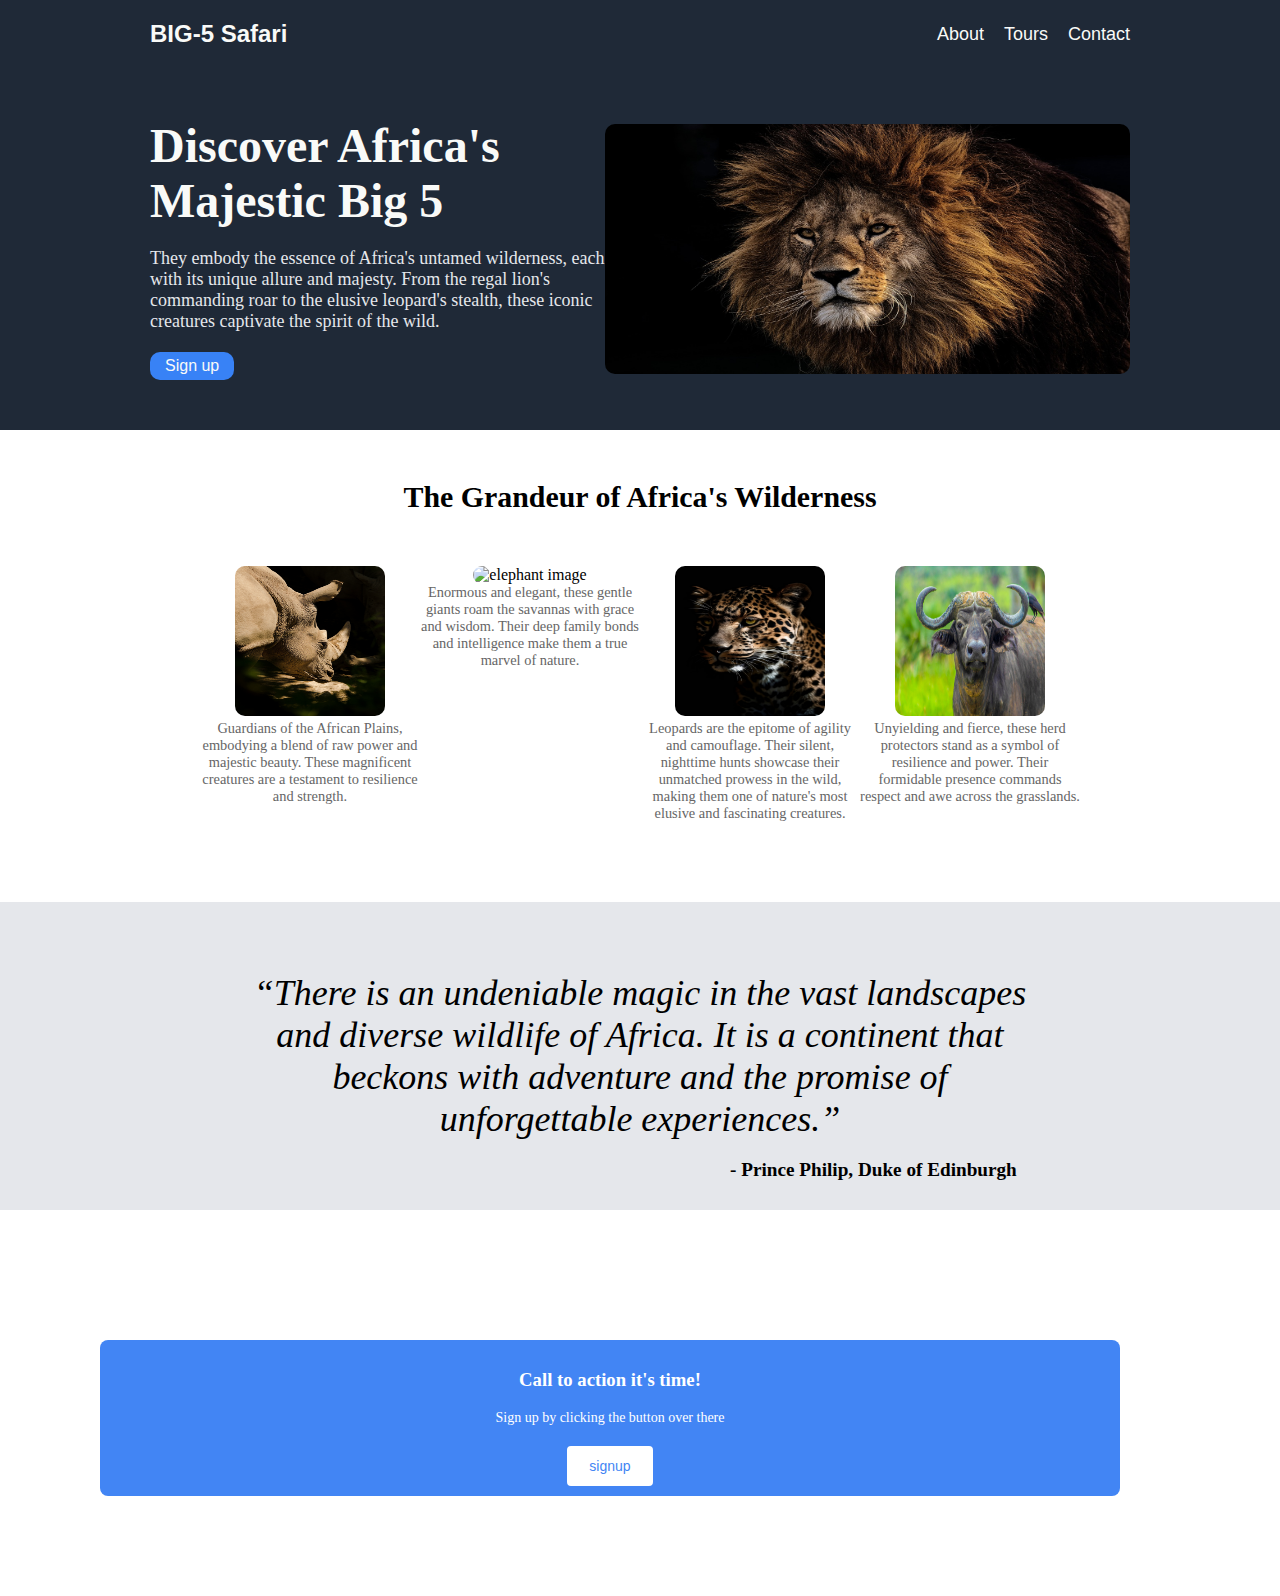
==== index.html @ 70cdee1c "Adjust the widht of the images - MAde changes to the width of the images to prevent skewing" ====
<!DOCTYPE html>
<html lang="en">
<head>
    <meta charset="UTF-8">
    <meta name="viewport" content="width=device-width, initial-scale=1.0">
    <title>Document</title>
    <link rel="stylesheet" href="style.css">

</head>
<body>
    <header class="header">
        <div class="logo">
            <div>BIG-5 Safari</div>
        </div>
        <nav class="links">
            <ul>
                <li><a href="#">About</a></li>
                <li><a href="#">Tours</a></li>
                <li><a href="#">Contact</a></li>
            </ul>
        </nav>
    </header>
    <div class="top-section">
        <div class="container">
            <h1 class="top-header">Discover Africa's Majestic Big 5</h1>
            <p class="top-text">They embody the essence of Africa's untamed wilderness, each with its unique allure and majesty. From the regal lion's commanding roar to the elusive leopard's stealth, these iconic creatures captivate the spirit of the wild.</p>   
            <button class="sign-up-button">Sign up</button>
        </div>
        <div class="image-lion">
            <img class="rounded-image" src="images/lion.jpg" alt="lion image" width="525" height="250">
        </div> 
    </div>

    <div class="section-title">
        <h5>The Grandeur of Africa's Wilderness</h5>
    </div>
    <div class="content-mid">
                        <div class="item">
                <img class="rounded-image" src="images/rhino.jpg" alt="rhino image" width="150" height="150">
                <div class="text-wrapper">
                    <div class="text">Guardians of the African Plains, embodying a blend of raw power and majestic beauty. These magnificent creatures are a testament to resilience and strength.</div>
                </div>
            </div>
        
            <div class="item">
                <img class="rounded-image" src="images/elephant.jpg" alt="elephant image" width="150" height="150">
                <div class="text-wrapper">
                    <div class="text">Enormous and elegant, these gentle giants roam the savannas with grace and wisdom. Their deep family bonds and intelligence make them a true marvel of nature.</div>
                </div>
            </div>

            <div class="item">
                <img class="rounded-image" src="images/leopard.jpg" alt="leopard image" width="150" height="150">
                <div class="text-wrapper">
                    <div class="text">Leopards are the epitome of agility and camouflage. Their silent, nighttime hunts showcase their unmatched prowess in the wild, making them one of nature's most elusive and fascinating creatures.</div>
                </div>
            </div>

            <div class="item">
                <img class="rounded-image" src="images/buffalo.jpg" alt="buffalo image" width="150" height="150">
                <div class="text-wrapper">
                    <div class="text">Unyielding and fierce, these herd protectors stand as a symbol of resilience and power. Their formidable presence commands respect and awe across the grasslands.</div>
                </div>
            </div>
    </div>

    <div class="quote-section">
        <p class="quote-text">
            “There is an undeniable magic in the vast landscapes and diverse wildlife of Africa. 
            It is a continent that beckons with adventure and the promise of unforgettable experiences.”
        </p>
        <p class="quote-author">- Prince Philip, Duke of Edinburgh</p>
    </div>
    <div class="last-section">   
        <div class="cta-container">
            <h3> Call to action it's time!</h3>
            <p>Sign up by clicking the button over there</p>
            <div>   
                <button class="cta-button">signup</button>
            </div>
        </div>
    </div>
</body>
</html>
---- style.css ----
body {
    font-family: Cambria, Cochin, Georgia, Times, 'Times New Roman', serif;
    margin: 0;
    padding: 0;
}


.header{
    display: flex;
    justify-content: space-between;
    padding: 20px;
    padding-left: 150px;
    padding-right: 150px;
    color: white;
    background-color: #1F2937;
    font-family: 'Franklin Gothic Medium', 'Arial Narrow', Arial, sans-serif;
    align-items: center;

 }

 .logo div {
    font-size: 24px;
    font-weight: bold;
    color: #F9FAF8;

 }

 .links ul {
    list-style-type: none;
    margin: 0;
    padding: 0;
    display: flex;
    gap: 20px;
}


.links ul li {
    display: inline;
}


.links ul li a {
    color: #F9FAF8;
    text-decoration: none;
    font-size: 18px;
}

.links ul li a:hover {
    color: #f50101;
}

.top-section {
    display: flex;
    justify-content: space-between;
    align-items: center;
    padding: 50px;
    background-color: #1F2937;
}

.container {
    padding: 0px 0px 0px 100px;
    max-width: 500px;  
}

.top-header {
    font-size: 48px;
    margin: 0;
    font-weight: bold;
    color: #F9FAF8;
}

.top-text {
    font-size: 18px;
    color: #E5E7EB;
    margin: 20px 0;
}

.sign-up-button{
    background-color: #3882f6;
    color: #F9FAF8;
    border: none;
    padding: 5px 15px;
    font-size: 1em;
    cursor: pointer;
    border-radius: 10px;
}

.sign-up-button:hover {
    background-color: #0056b3;
}

.image-lion{
    display: flex;
    align-items: center;
    justify-content: center;
    padding-right: 100px;
    border-radius: 10px;
    max-width: 100%;
    
}

.rounded-image {
    border-radius: 10px; 
}
  /* Darkblue section ends here */

  .section-title{
    font-size: 36px;
    font-weight: bolder;
    text-align: center;
    margin: 0;
    padding: 0;

}


.content-mid{
    text-align: center;
    display: flex;
    justify-content: space-between;
    padding: 50px;
    padding-top: 2px;
    padding-right: 200px;
    padding-left: 200px;
    align-content: center;
   
}


.item {
    text-align: center;
    box-sizing: border-box;
    flex-direction: column;
    justify-content: space-evenly;
    margin-top: 0;
    borderline
    
}

.image {
    display: flex;    
    height: auto;
    max-width: 100%;
    
}

.text-wrapper {
    flex-grow: 1; /* Allow text wrapper to grow and take up remaining space */
    display: flex;
    flex-direction: column;
    justify-content: flex-end; /* Align text to the bottom */
    max-width: 250px; /* Match the image width */
}

.item .text {
    font-size: 0.9em;
    color: #666;
    display: flex;
    max-width: 250px;
    text-align: center;

}

  /* content-mid section ends here */

.quote-section{

    background-color: #E5E7EB;
    padding: 70px 5px;
    padding-left: 250px;
    padding-right: 250px;
    padding-bottom: 10px;
    margin: 30px auto;
    text-align: center;
    display: flex;
    flex-direction: column;
  }

.quote-text{
    font-size: 36px;
    font-style: italic;
    font-weight: 100;
    margin-bottom: 20px;
    text-align: center;
    margin: 0 auto;

}
.quote-author{
    font-size: 1.2em;
    font-weight: bolder;
    display: flex;
    text-align: right;
    display: flex;
    padding: 0%;
    padding-left: 480px;
}


  /* content-mid section ends here */

.last-section{
    display: flex;
    align-content: center;
    padding: 50px;
}

  .cta-container {
    background-color: #4285f4;
    color: white;
    padding: 10px;
    border-radius: 8px;
    text-align: center;
    width: 1000px;
    align-items: center;
    margin: 50px;
}

.cta-container h2 {
    margin: 0;
    font-size: 24px;
    margin-bottom: 10px;
}
.cta-container p {
    margin: 0;
    font-size: 14px;
    margin-bottom: 20px;
}

.cta-container .cta-button {
    background-color: white;
    color: #4285f4;
    padding: 10px 20px;
    border: 2px solid white;
    border-radius: 4px;
    text-decoration: none;
    font-size: 14px;
}

.cta-container .cta-button:hover {
    background-color: #f1f1f1;
}
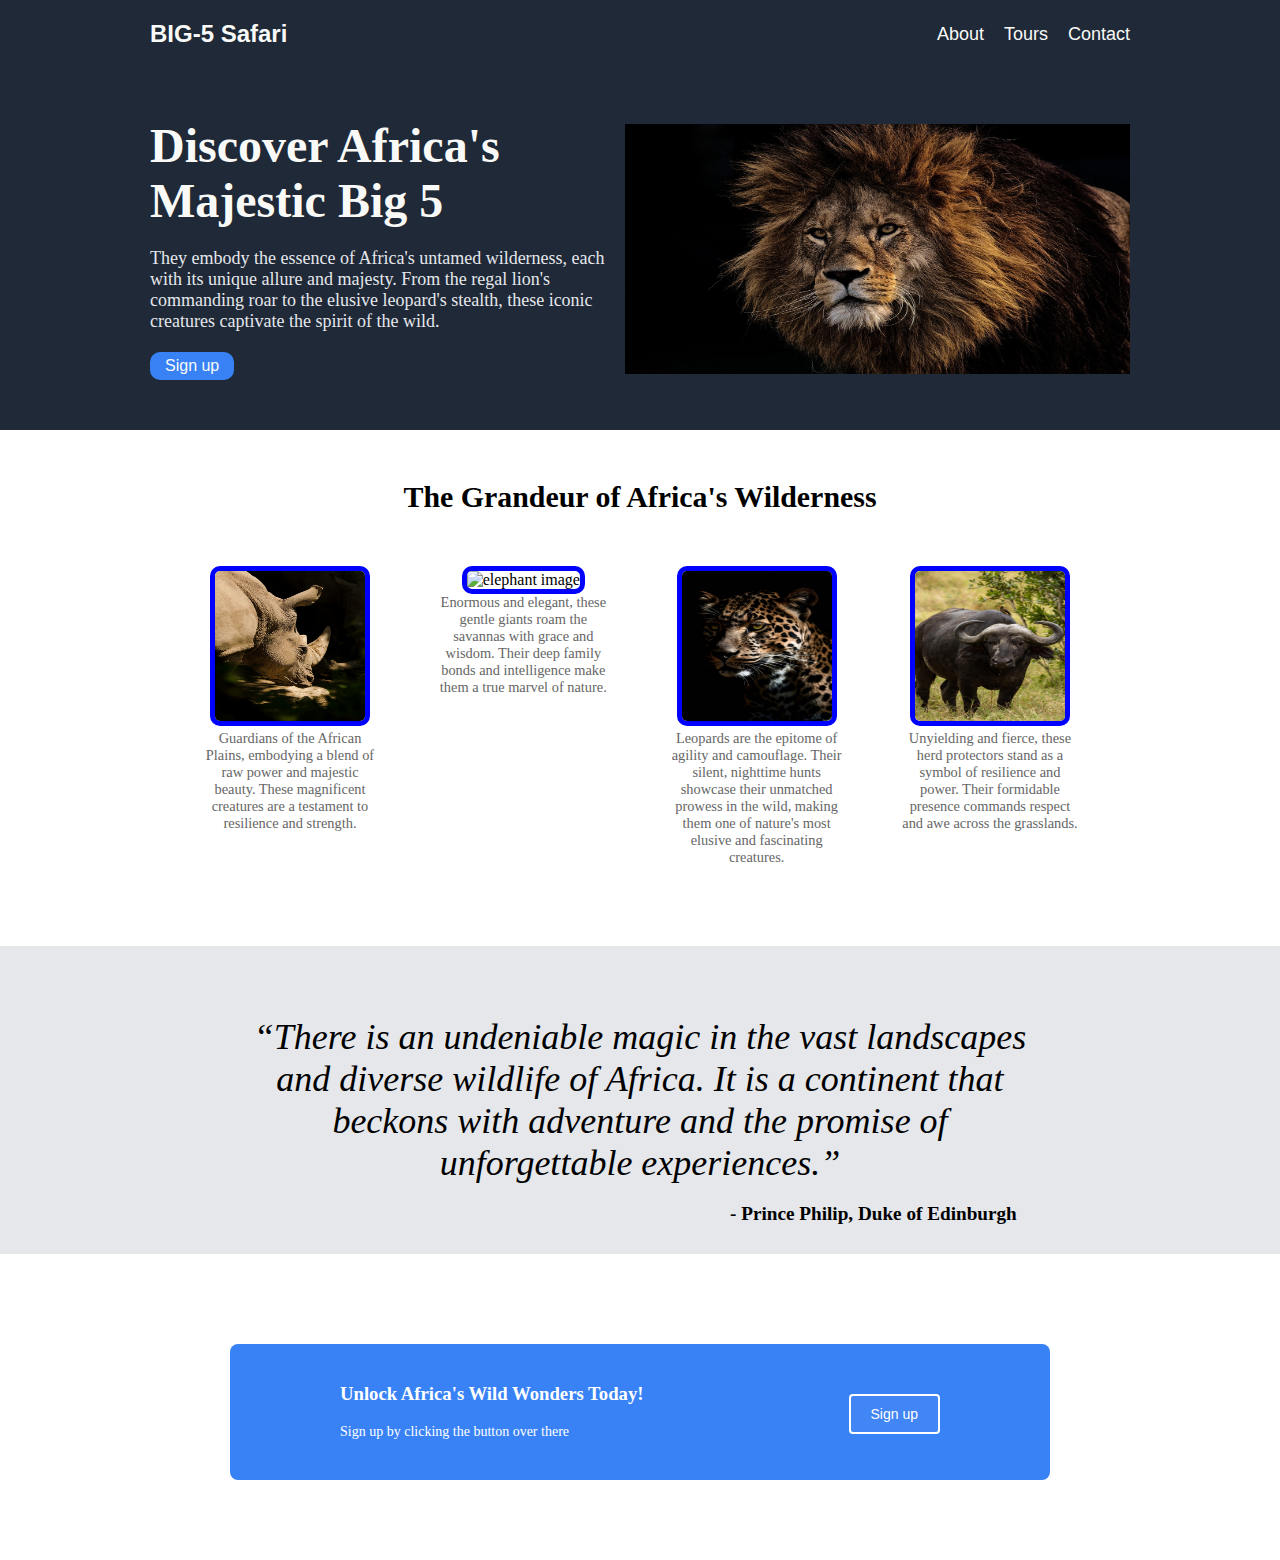
==== commit 2475f21d: "Add blue border to image and prevent distortion" ====
--- a/index.html
+++ b/index.html
@@ -27,7 +27,7 @@
             <button class="sign-up-button">Sign up</button>
         </div>
         <div class="image-lion">
-            <img class="rounded-image" src="images/lion.jpg" alt="lion image" width="525" height="250">
+            <img class="rounded-image" src="images/lion.jpg" alt="lion image" width="505" height="250">
         </div> 
     </div>
 
@@ -36,28 +36,28 @@
     </div>
     <div class="content-mid">
                         <div class="item">
-                <img class="rounded-image" src="images/rhino.jpg" alt="rhino image" width="150" height="150">
+                <img class="rounded-images" src="images/rhino.jpg" alt="rhino image" width="150" height="150">
                 <div class="text-wrapper">
                     <div class="text">Guardians of the African Plains, embodying a blend of raw power and majestic beauty. These magnificent creatures are a testament to resilience and strength.</div>
                 </div>
             </div>
         
             <div class="item">
-                <img class="rounded-image" src="images/elephant.jpg" alt="elephant image" width="150" height="150">
+                <img class="rounded-images" src="images/elephant.jpg" alt="elephant image" width="150" height="150">
                 <div class="text-wrapper">
                     <div class="text">Enormous and elegant, these gentle giants roam the savannas with grace and wisdom. Their deep family bonds and intelligence make them a true marvel of nature.</div>
                 </div>
             </div>
 
             <div class="item">
-                <img class="rounded-image" src="images/leopard.jpg" alt="leopard image" width="150" height="150">
+                <img class="rounded-images" src="images/leopard.jpg" alt="leopard image" width="150" height="150">
                 <div class="text-wrapper">
                     <div class="text">Leopards are the epitome of agility and camouflage. Their silent, nighttime hunts showcase their unmatched prowess in the wild, making them one of nature's most elusive and fascinating creatures.</div>
                 </div>
             </div>
 
             <div class="item">
-                <img class="rounded-image" src="images/buffalo.jpg" alt="buffalo image" width="150" height="150">
+                <img class="rounded-images" src="images/buffalo.jpg" alt="buffalo image" width="150" height="150">
                 <div class="text-wrapper">
                     <div class="text">Unyielding and fierce, these herd protectors stand as a symbol of resilience and power. Their formidable presence commands respect and awe across the grasslands.</div>
                 </div>
@@ -73,10 +73,12 @@
     </div>
     <div class="last-section">   
         <div class="cta-container">
-            <h3> Call to action it's time!</h3>
-            <p>Sign up by clicking the button over there</p>
+            <div class="text-container">
+                <h3> Unlock Africa's Wild Wonders Today!</h3>
+                <p>Sign up by clicking the button over there</p>
+            </div>
             <div>   
-                <button class="cta-button">signup</button>
+                <button class="cta-button">Sign up</button>
             </div>
         </div>
     </div>
--- a/style.css
+++ b/style.css
@@ -47,7 +47,7 @@
 }
 
 .links ul li a:hover {
-    color: #f50101;
+    color: rgb(83, 82, 82);
 }
 
 .top-section {
@@ -87,7 +87,7 @@
 }
 
 .sign-up-button:hover {
-    background-color: #0056b3;
+    background-color: darkblue;
 }
 
 .image-lion{
@@ -101,7 +101,8 @@
 }
 
 .rounded-image {
-    border-radius: 10px; 
+    border-radius: 0px; 
+
 }
   /* Darkblue section ends here */
 
@@ -114,6 +115,16 @@
 
 }
 
+.rounded-images {
+    border-radius: 10px; 
+    border: 5px solid blue;
+    max-width: 100%;
+    height: 150px;
+    text-align: center;
+
+    
+
+}
 
 .content-mid{
     text-align: center;
@@ -134,23 +145,20 @@
     flex-direction: column;
     justify-content: space-evenly;
     margin-top: 0;
-    borderline
+    
     
 }
 
 .image {
-    display: flex;    
     height: auto;
     max-width: 100%;
     
 }
 
 .text-wrapper {
-    flex-grow: 1; /* Allow text wrapper to grow and take up remaining space */
-    display: flex;
     flex-direction: column;
     justify-content: flex-end; /* Align text to the bottom */
-    max-width: 250px; /* Match the image width */
+    max-width: 180px; /* Match the image width */
 }
 
 .item .text {
@@ -201,42 +209,62 @@
 
 .last-section{
     display: flex;
-    align-content: center;
     padding: 50px;
+    padding-left: 200px;
+    justify-content: space-between;
+
+    
 }
 
   .cta-container {
+    background-color: #3882f6;
+    color: white;
+    border-radius: 8px;
+    margin: 30px;
+    margin-top: 10px;
+    justify-content: space-between;
+    padding: 20px 110px 20px 110px;
+    width: 600px; 
+    display: flex;
+    
+    
+}
+
+.text-container{
+    display: flex;
+    flex-direction: column;
+}
+.text-container h2 {
+    margin: 0;
+    margin-bottom: 0;
+    font-size: 24px;
+    font-weight: bold;
+}
+.text-container p {
+    margin: 0;
+    margin-top: 0;
+    font-size: 14px;
+    margin-bottom: 20px;
+}
+
+.cta-container .cta-button {
     background-color: #4285f4;
     color: white;
-    padding: 10px;
-    border-radius: 8px;
-    text-align: center;
-    width: 1000px;
-    align-items: center;
-    margin: 50px;
-}
-
-.cta-container h2 {
-    margin: 0;
-    font-size: 24px;
-    margin-bottom: 10px;
-}
-.cta-container p {
-    margin: 0;
-    font-size: 14px;
-    margin-bottom: 20px;
-}
-
-.cta-container .cta-button {
-    background-color: white;
-    color: #4285f4;
     padding: 10px 20px;
     border: 2px solid white;
     border-radius: 4px;
     text-decoration: none;
     font-size: 14px;
+    display: flex;
+    margin-top: 30px;
+
+}
+
+.cta-button{
+    display: flex;
+    align-content: center;
 }
 
 .cta-container .cta-button:hover {
-    background-color: #f1f1f1;
+    background-color: darkblue;
 }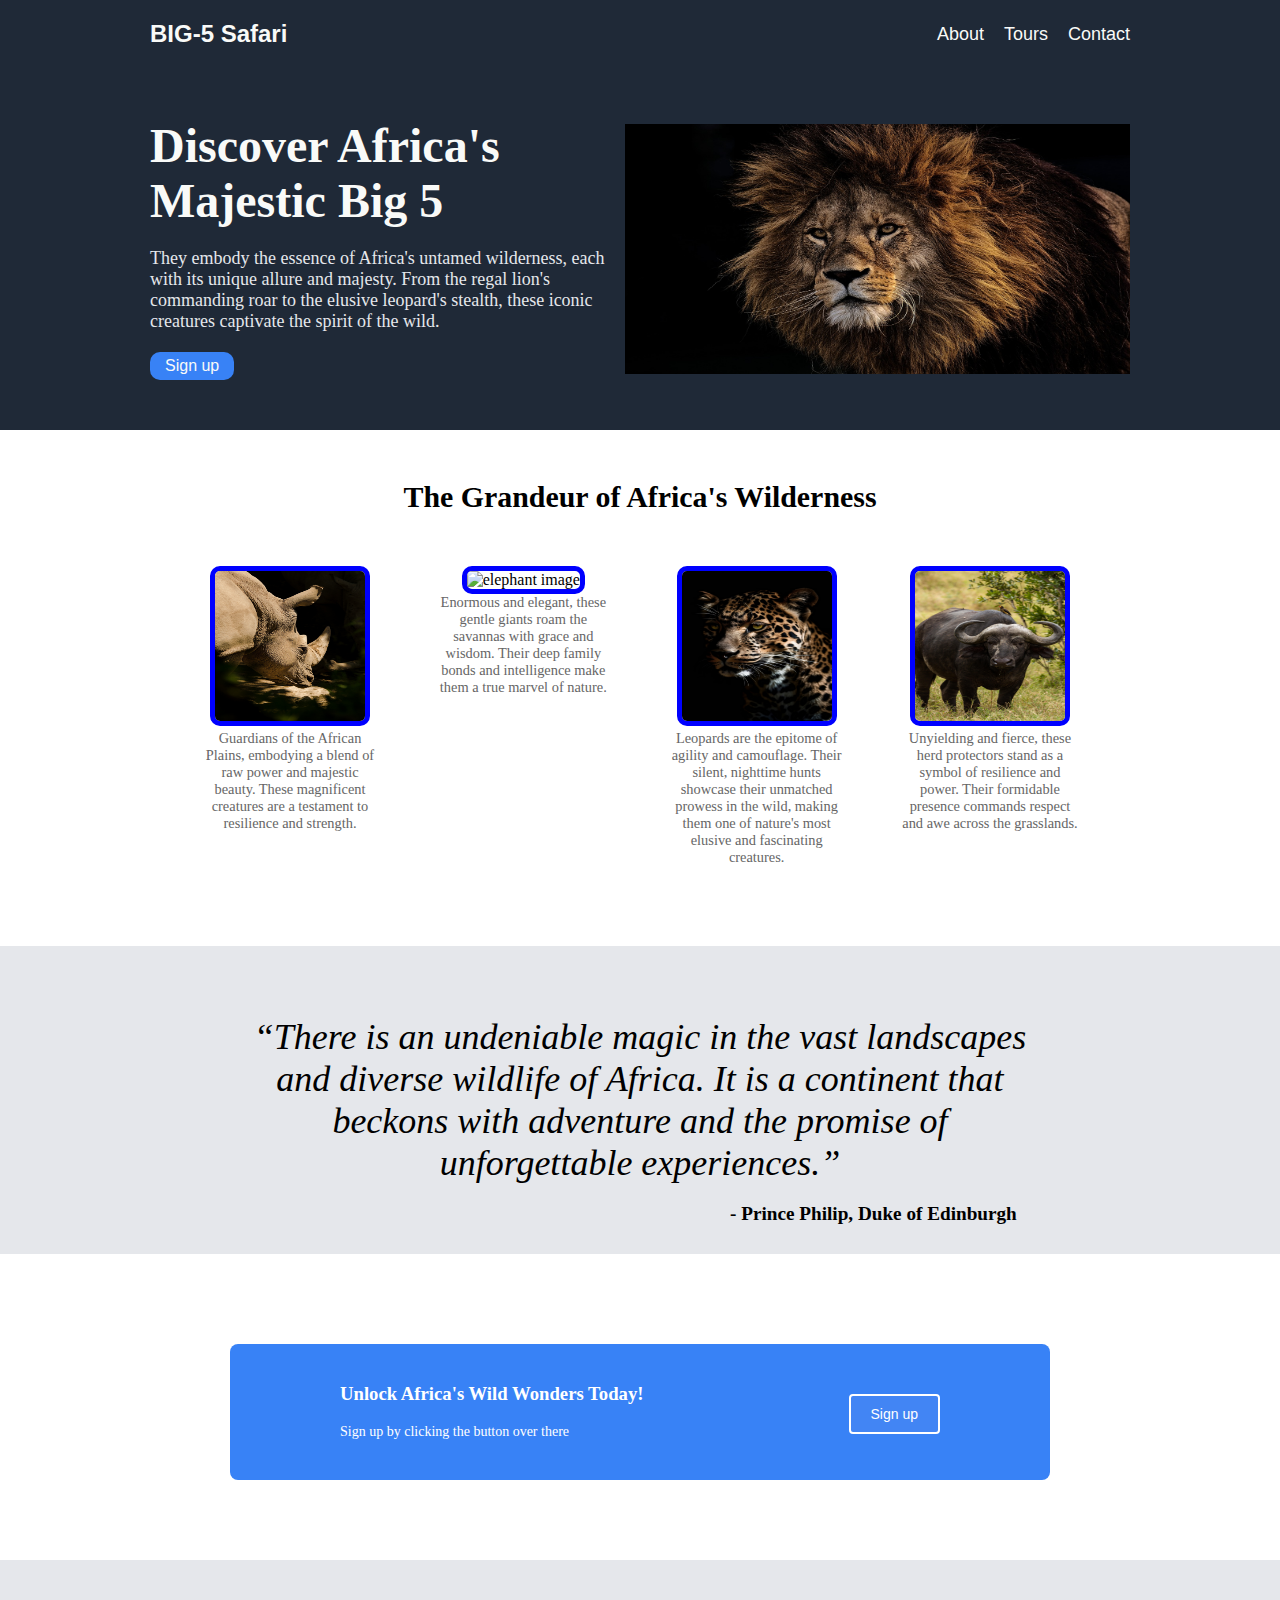
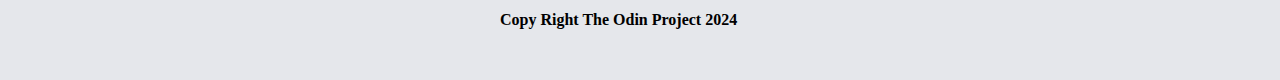
==== commit 18fe7bae: "Add the missing footer Style the missing footer" ====
--- a/index.html
+++ b/index.html
@@ -82,5 +82,8 @@
             </div>
         </div>
     </div>
+    <div class="footer">
+        <h4 class="footer-txt">Copy Right The Odin Project 2024</h4>
+    </div>
 </body>
 </html>--- a/style.css
+++ b/style.css
@@ -106,7 +106,7 @@
 }
   /* Darkblue section ends here */
 
-  .section-title{
+.section-title{
     font-size: 36px;
     font-weight: bolder;
     text-align: center;
@@ -157,8 +157,8 @@
 
 .text-wrapper {
     flex-direction: column;
-    justify-content: flex-end; /* Align text to the bottom */
-    max-width: 180px; /* Match the image width */
+    justify-content: flex-end; 
+    max-width: 180px; 
 }
 
 .item .text {
@@ -267,4 +267,18 @@
 
 .cta-container .cta-button:hover {
     background-color: darkblue;
+}
+
+.footer{
+    background-color: #E5E7EB;
+    padding: 30px;
+    padding-left: 500px;
+
+}
+
+.footer.footer-txt{
+    display: flex;
+    align-content: center;
+    font-family: 'Franklin Gothic Medium', 'Arial Narrow', Arial, sans-serif;
+
 }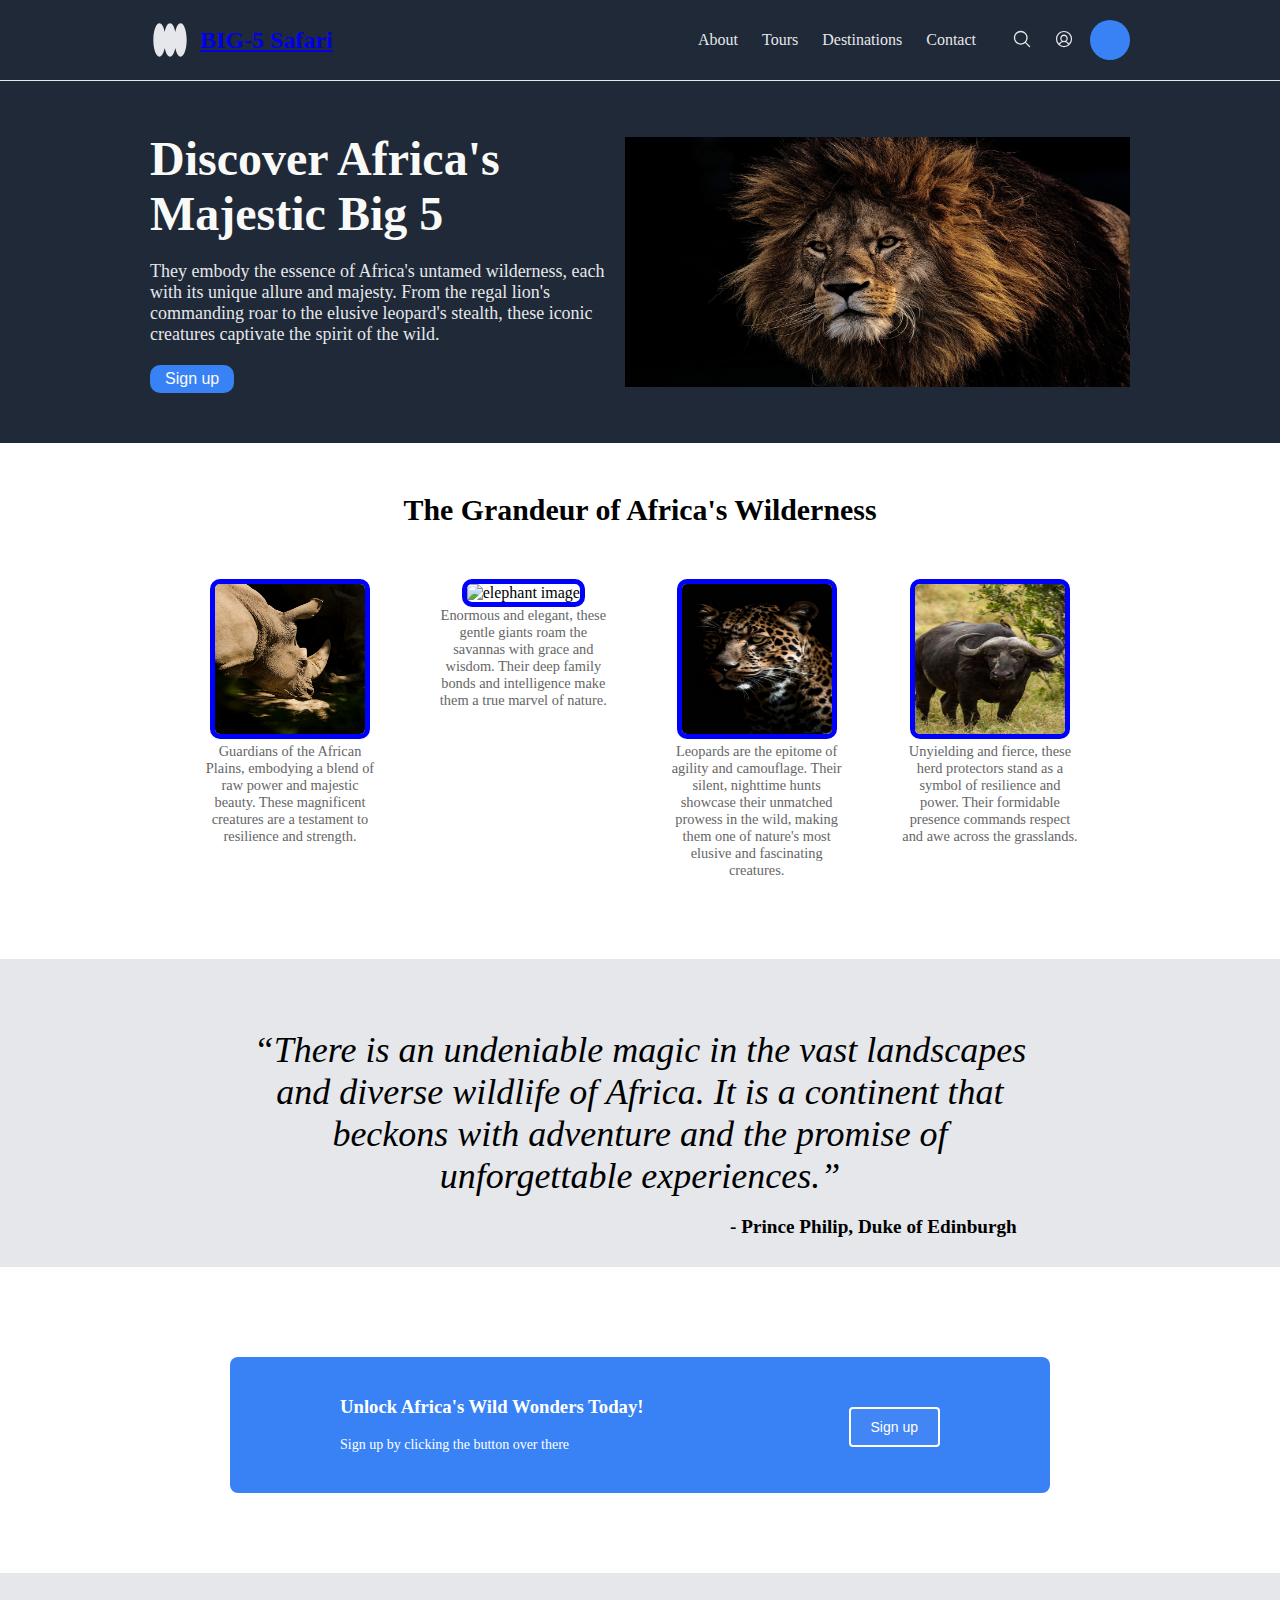
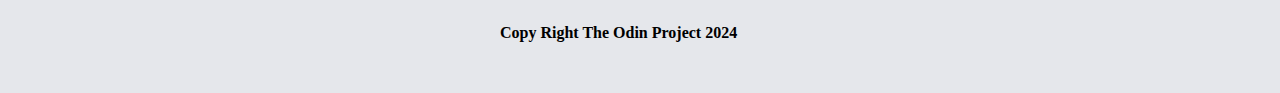
==== commit cd0c786c: "Update index.html and style.css:" ====
--- a/index.html
+++ b/index.html
@@ -3,22 +3,48 @@
 <head>
     <meta charset="UTF-8">
     <meta name="viewport" content="width=device-width, initial-scale=1.0">
-    <title>Document</title>
+    <title>BIG-5 Home</title>
     <link rel="stylesheet" href="style.css">
-
 </head>
 <body>
+
+    <header>
+        <link rel="icon" type="image/x-icon" href="data:image/x-icon;base64," />
+        <link rel="stylesheet" href="styles.css">
+        <script src="https://cdn.tailwindcss.com?plugins=forms,container-queries"></script>
+    </header>
+
     <header class="header">
-        <div class="logo">
-            <div>BIG-5 Safari</div>
+        <div class="header-left">
+            <div class="logo">
+                <svg viewBox="0 0 48 48" fill="none" xmlns="http://www.w3.org/2000/svg">
+                    <path d="M36.7273 44C33.9891 44 31.6043 39.8386 30.3636 33.69C29.123 39.8386 26.7382 44 24 44C21.2618 44 18.877 39.8386 17.6364 33.69C16.3957 39.8386 14.0109 44 11.2727 44C7.25611 44 4 35.0457 4 24C4 12.9543 7.25611 4 11.2727 4C14.0109 4 16.3957 8.16144 17.6364 14.31C18.877 8.16144 21.2618 4 24 4C26.7382 4 29.123 8.16144 30.3636 14.31C31.6043 8.16144 33.9891 4 36.7273 4C40.7439 4 44 12.9543 44 24C44 35.0457 40.7439 44 36.7273 44Z" fill="currentColor"></path>
+                </svg>
+            </div>
+            <div class="header-title"><a href="/Home-Page-test/index.html">BIG-5 Safari</a></div>
+
         </div>
-        <nav class="links">
-            <ul>
-                <li><a href="#">About</a></li>
-                <li><a href="#">Tours</a></li>
-                <li><a href="#">Contact</a></li>
-            </ul>
-        </nav>
+        <div class="header-right">
+            <div class="nav-links">
+                <a href="plinks/about.html">About</a>
+                <a href="plinks/tours.html">Tours</a>
+                <a href="#">Destinations</a>
+                <a href="plinks/contact.html">Contact</a>
+            </div>
+            <div class="buttons">
+                <button class="search-button">
+                    <svg xmlns="http://www.w3.org/2000/svg" width="20px" height="20px" fill="currentColor" viewBox="0 0 256 256">
+                        <path d="M229.66,218.34l-50.07-50.06a88.11,88.11,0,1,0-11.31,11.31l50.06,50.07a8,8,0,0,0,11.32-11.32ZM40,112a72,72,0,1,1,72,72A72.08,72.08,0,0,1,40,112Z"></path>
+                    </svg>
+                </button>
+                <button class="user-button">
+                    <svg xmlns="http://www.w3.org/2000/svg" width="20px" height="20px" fill="currentColor" viewBox="0 0 256 256">
+                        <path d="M128,24A104,104,0,1,0,232,128,104.11,104.11,0,0,0,128,24ZM74.08,197.5a64,64,0,0,1,107.84,0,87.83,87.83,0,0,1-107.84,0ZM96,120a32,32,0,1,1,32,32A32,32,0,0,1,96,120Zm97.76,66.41a79.66,79.66,0,0,0-36.06-28.75,48,48,0,1,0-59.4,0,79.66,79.66,0,0,0-36.06,28.75,88,88,0,1,1,131.52,0Z"></path>
+                    </svg>
+                </button>
+            </div>
+            <div class="profile-pic"></div>
+        </div>
     </header>
     <div class="top-section">
         <div class="container">
@@ -35,7 +61,7 @@
         <h5>The Grandeur of Africa's Wilderness</h5>
     </div>
     <div class="content-mid">
-                        <div class="item">
+            <div class="item">
                 <img class="rounded-images" src="images/rhino.jpg" alt="rhino image" width="150" height="150">
                 <div class="text-wrapper">
                     <div class="text">Guardians of the African Plains, embodying a blend of raw power and majestic beauty. These magnificent creatures are a testament to resilience and strength.</div>
--- a/style.css
+++ b/style.css
@@ -6,49 +6,75 @@
 }
 
 
-.header{
-    display: flex;
-    justify-content: space-between;
+.header {
+    display: flex;
+    justify-content: space-between;
+    align-items: center;
     padding: 20px;
     padding-left: 150px;
     padding-right: 150px;
-    color: white;
-    background-color: #1F2937;
-    font-family: 'Franklin Gothic Medium', 'Arial Narrow', Arial, sans-serif;
-    align-items: center;
-
- }
-
- .logo div {
-    font-size: 24px;
-    font-weight: bold;
-    color: #F9FAF8;
-
- }
-
- .links ul {
-    list-style-type: none;
-    margin: 0;
-    padding: 0;
-    display: flex;
-    gap: 20px;
-}
-
-
-.links ul li {
-    display: inline;
-}
-
-
-.links ul li a {
-    color: #F9FAF8;
+    border-bottom: 1px solid #E5E7EB;
+    background-color:  #1F2937;
+}
+
+.header-left {
+    display: flex;
+    align-items: center;
+}
+
+.logo {
+    width: 40px;
+    height: 40px;
+    color: #E5E7EB;
+}
+
+.header-title {
+    font-size: 1.5rem;
+    font-weight: 700;
+    margin-left: 10px;
+    color: #E5E7EB;
+}
+
+.header-right {
+    display: flex;
+    align-items: center;
+}
+
+.nav-links a {
+    margin: 0 10px;
+    color: #E5E7EB;
     text-decoration: none;
-    font-size: 18px;
-}
-
-.links ul li a:hover {
-    color: rgb(83, 82, 82);
-}
+    font-weight: 500;
+}
+
+.nav-links a:hover {
+    text-decoration: underline;
+    color: #666;
+}
+
+.buttons {
+    display: flex;
+    align-items: center;
+    margin-left: 20px;
+}
+
+.search-button, .user-button {
+    background: none;
+    border: none;
+    cursor: pointer;
+    margin-right: 10px;
+    color: #E5E7EB;
+}
+
+.profile-pic {
+    width: 40px;
+    height: 40px;
+    border-radius: 50%;
+    background-color: #3882f6;
+}
+
+
+
 
 .top-section {
     display: flex;
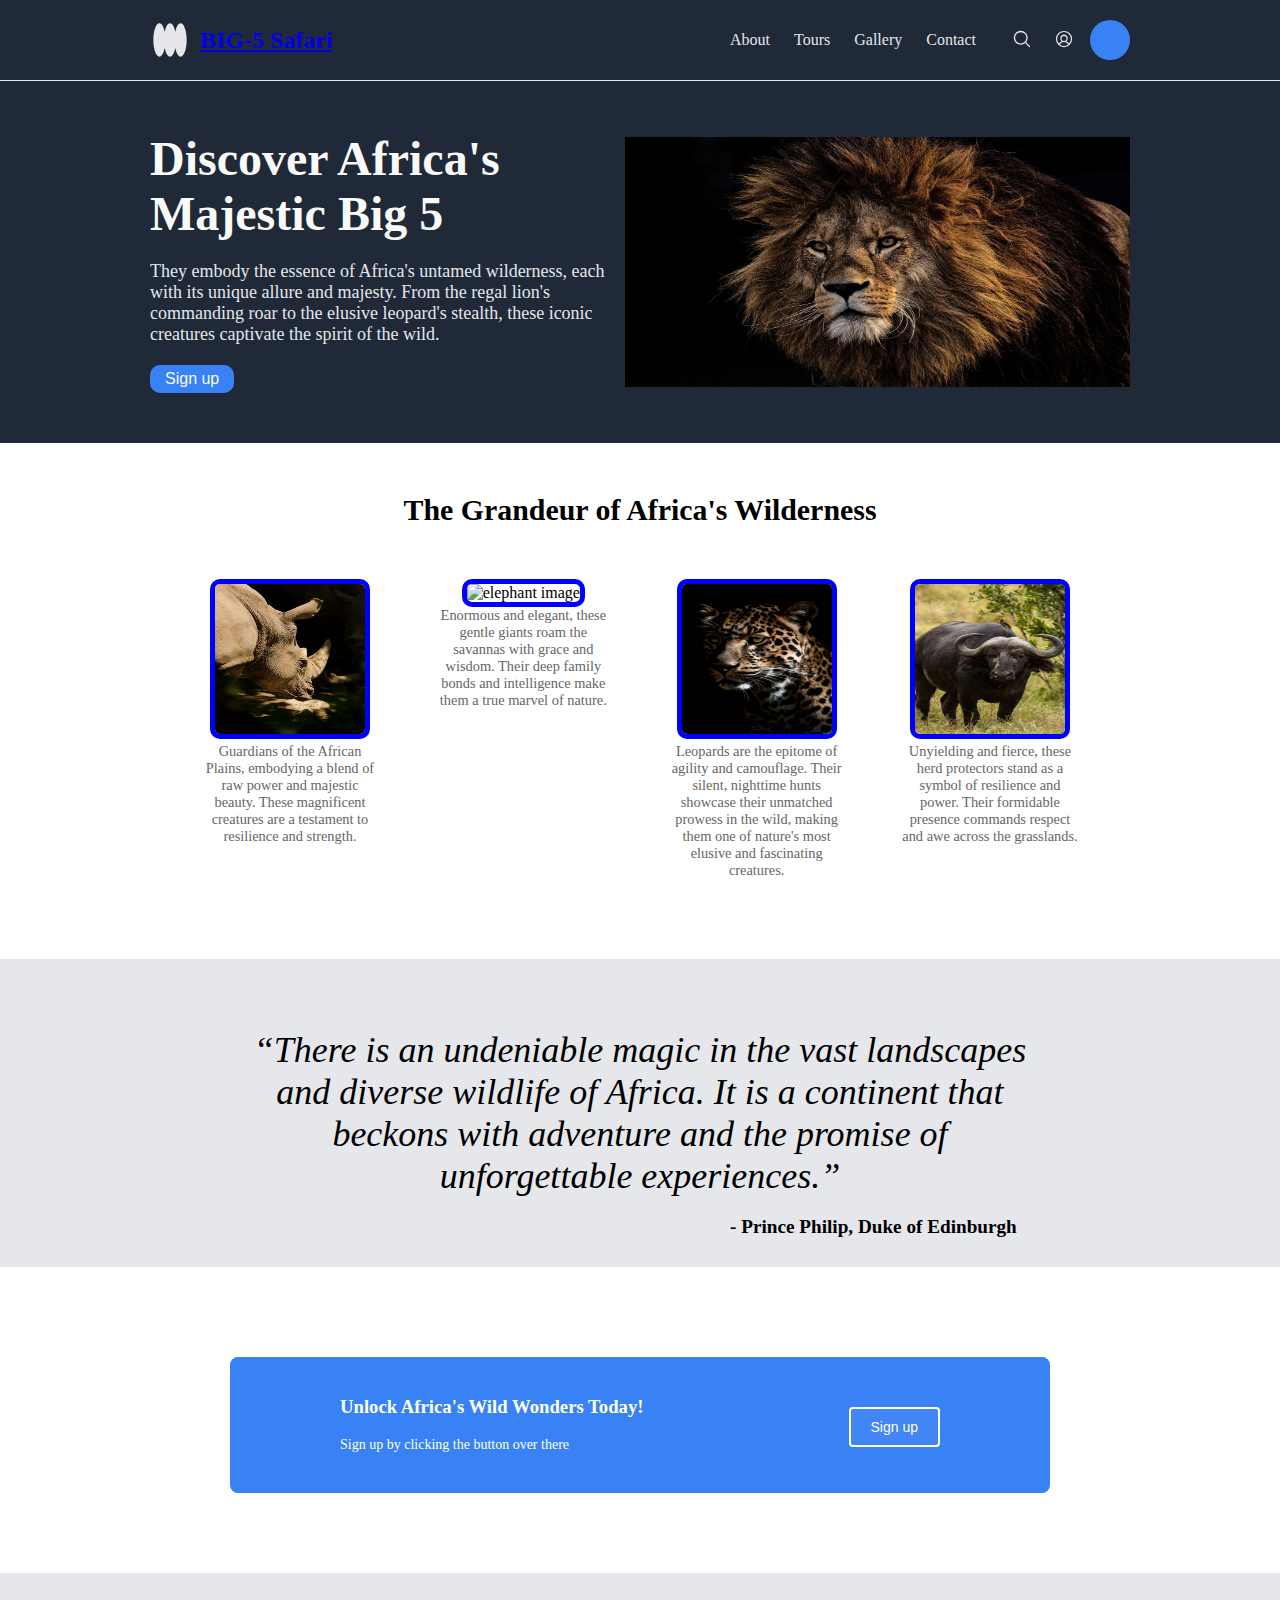
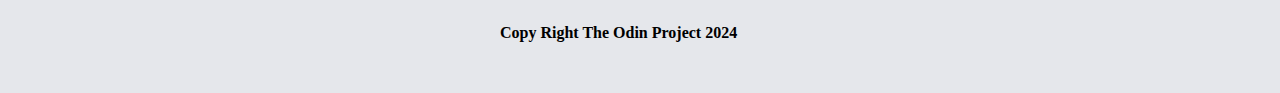
==== commit 90fb98ed: "Update index.html and add Tours page with styles:" ====
--- a/index.html
+++ b/index.html
@@ -28,7 +28,7 @@
             <div class="nav-links">
                 <a href="plinks/about.html">About</a>
                 <a href="plinks/tours.html">Tours</a>
-                <a href="#">Destinations</a>
+                <a href="#">Gallery</a>
                 <a href="plinks/contact.html">Contact</a>
             </div>
             <div class="buttons">
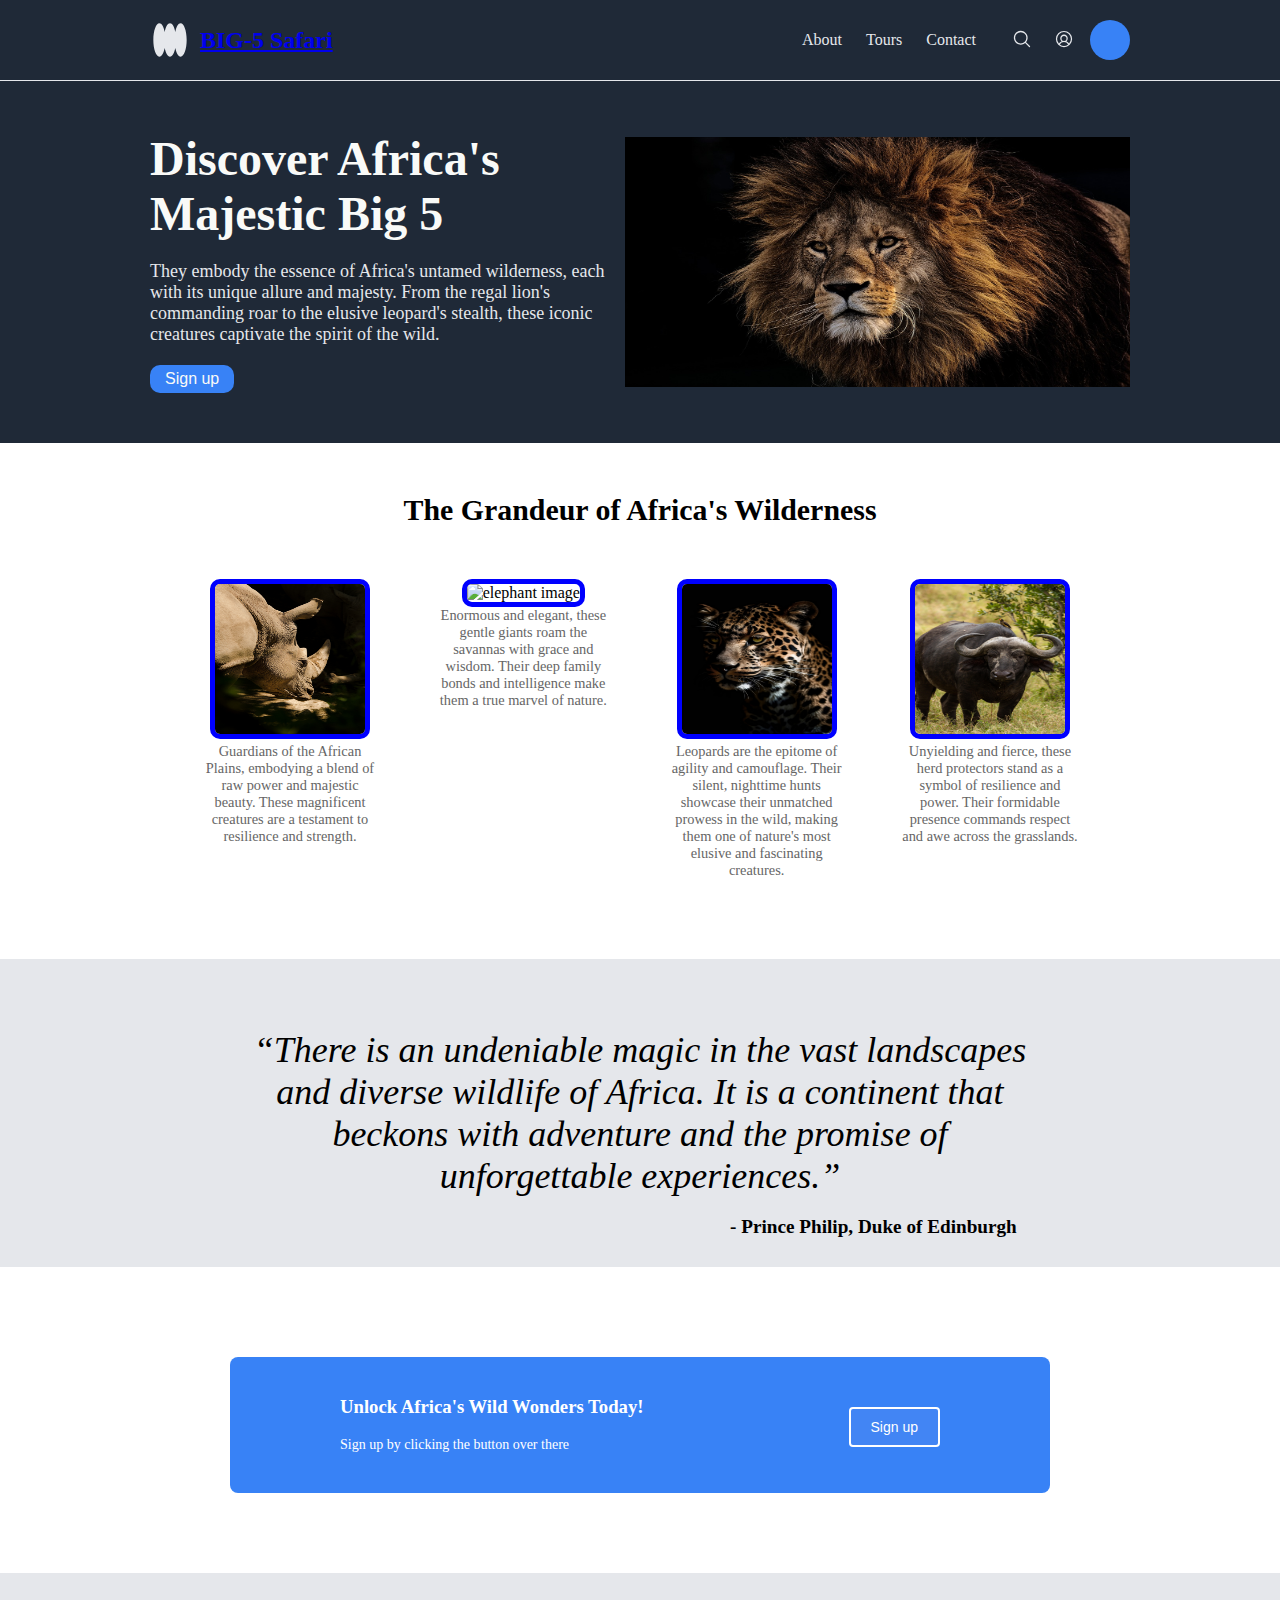
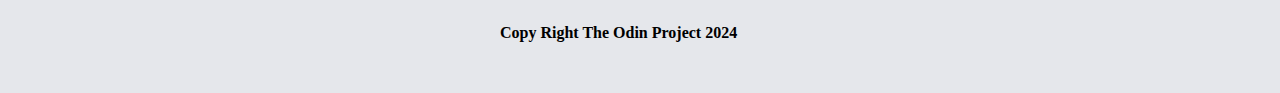
==== commit 2d7c0941: "Update main and subpages:" ====
--- a/index.html
+++ b/index.html
@@ -28,7 +28,6 @@
             <div class="nav-links">
                 <a href="plinks/about.html">About</a>
                 <a href="plinks/tours.html">Tours</a>
-                <a href="#">Gallery</a>
                 <a href="plinks/contact.html">Contact</a>
             </div>
             <div class="buttons">
